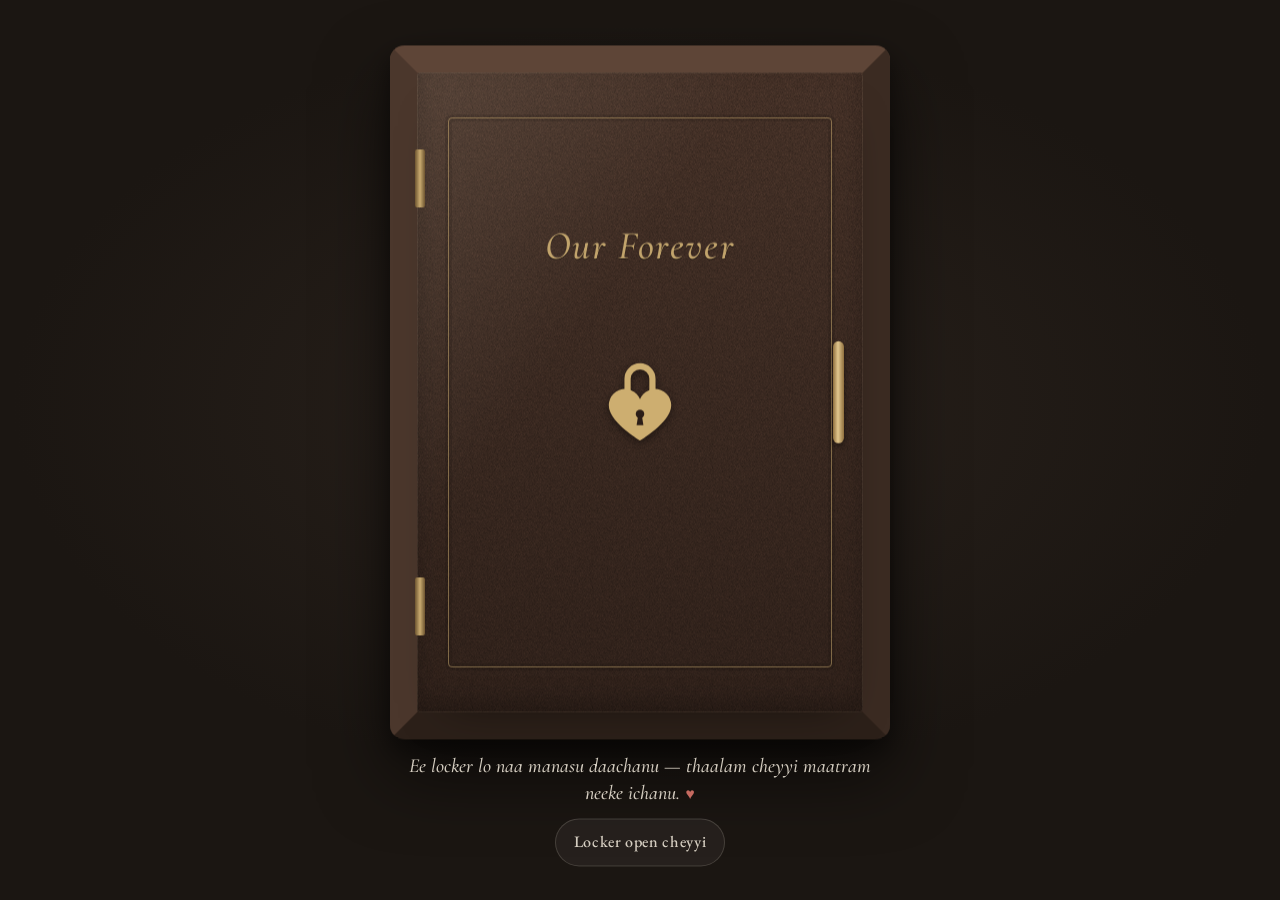
==== index.html @ 8b9f187b "Put the pages on one consistent type system Two fonts (Cormorant Garamond for headings and display l" ====
<!doctype html>
<html lang="en">
  <head>
    <meta charset="utf-8">
    <meta name="viewport" content="width=device-width, initial-scale=1, viewport-fit=cover">
    <meta name="theme-color" content="#1c1713">
    <meta name="description" content="The Beginning of Forever — a story written for the one I choose every day.">
    <title>The Beginning of Forever</title>
    <link rel="icon" href="data:image/svg+xml,%3Csvg xmlns=%27http://www.w3.org/2000/svg%27 viewBox=%270 0 16 16%27%3E%3Ctext y=%2713%27 font-size=%2713%27 fill=%27%238a4c45%27%3E♥%3C/text%3E%3C/svg%3E">
    <link rel="manifest" href="./manifest.webmanifest">
    <link rel="apple-touch-icon" href="./icons/icon-180.png">
    <!-- Saved to the Home Screen, the book opens full screen (iPhone Safari
         does not allow web pages to go full screen any other way). -->
    <meta name="apple-mobile-web-app-capable" content="yes">
    <meta name="mobile-web-app-capable" content="yes">
    <meta name="apple-mobile-web-app-title" content="Forever">
    <meta name="apple-mobile-web-app-status-bar-style" content="black-translucent">
    <link rel="preconnect" href="https://fonts.googleapis.com">
    <link rel="preconnect" href="https://fonts.gstatic.com" crossorigin>
    <link href="https://fonts.googleapis.com/css2?family=Cormorant+Garamond:ital,wght@0,500;0,600;0,700;1,500;1,600&family=EB+Garamond:ital,wght@0,400;0,500;0,600;1,400;1,500;1,600&display=swap" rel="stylesheet">
    <link rel="stylesheet" href="./style.css?v=62">
    <script src="./sounds/recordings.js?v=48" defer></script>
    <script src="./book-sound.js?v=49" defer></script>
    <script src="./script.js?v=58" defer></script>
  </head>
  <body class="reader">
    <main class="desk" id="desk">
      <h1 class="visually-hidden">The Beginning of Forever</h1>
      <div class="locker-back" aria-hidden="true"></div>
      <div class="book" id="book" aria-roledescription="book" aria-label="The Beginning of Forever">
        <noscript><p class="noscript">This book needs JavaScript to turn its pages.</p></noscript>
      </div>
      <!-- After the last page the closed book is put away in this locker. -->
      <div class="locker" id="locker" role="region" aria-label="Locker">
        <div class="locker-door">
          <div class="locker-door-front">
            <span class="locker-hinge locker-hinge--top" aria-hidden="true"></span>
            <span class="locker-hinge locker-hinge--bottom" aria-hidden="true"></span>
            <span class="locker-engraving" aria-hidden="true">Our Forever</span>
            <svg class="locker-lock" viewBox="0 0 24 31" aria-hidden="true">
              <path class="locker-shackle" d="M7.6 13V8.2a4.4 4.4 0 0 1 8.8 0V13" fill="none" stroke="currentColor" stroke-width="2.2" stroke-linecap="round"/>
              <path d="M12 30s-8.6-5.1-10.6-10.3A5.6 5.6 0 0 1 12 15.4a5.6 5.6 0 0 1 10.6 4.3C20.6 24.9 12 30 12 30z" fill="currentColor"/>
              <circle cx="12" cy="20.6" r="1.5" fill="#2b1d17"/>
              <path d="M11.3 21.4h1.4l.5 3.2h-2.4z" fill="#2b1d17"/>
            </svg>
            <span class="locker-handle" aria-hidden="true"></span>
          </div>
          <div class="locker-door-back" aria-hidden="true"></div>
        </div>
        <div class="locker-note">
          <p class="locker-note-start">Ee locker lo naa manasu daachanu — thaalam cheyyi maatram neeke ichanu. <span class="heart" aria-hidden="true">♥</span></p>
          <p class="locker-note-end">Bangaram ni locker lo ne pedatham kadha… andhuke naa Bangaram story ni kuda ikkade daachanu. <span class="heart" aria-hidden="true">♥</span></p>
          <button class="control locker-open" id="locker-open" type="button">Locker open cheyyi</button>
        </div>
      </div>
    </main>

    <nav class="book-controls" id="book-controls" aria-label="Book navigation">
      <button class="control control--prev" id="book-previous" type="button" aria-label="Previous page">
        <span aria-hidden="true">‹</span><span class="control-label">Back</span>
      </button>
      <button class="control control--contents" id="book-contents" type="button" aria-label="Go to table of contents">
        <span class="control-progress" id="book-progress" aria-live="polite">Cover</span>
      </button>
      <button class="control control--next" id="book-next" type="button" aria-label="Next page">
        <span class="control-label">Next</span><span aria-hidden="true">›</span>
      </button>
      <button class="control control--sound" id="book-sound" type="button" aria-pressed="true" aria-label="Turn page sounds off" hidden>
        <span class="sound-icon" aria-hidden="true">♪</span>
      </button>
      <button class="control control--fullscreen" id="book-fullscreen" type="button" aria-label="Toggle fullscreen" hidden>
        <span aria-hidden="true">⤢</span>
      </button>
    </nav>

    <div class="install-tip" id="install-tip" role="dialog" aria-modal="true" aria-labelledby="install-tip-title" hidden>
      <div class="install-tip-card">
        <h2 class="install-tip-title" id="install-tip-title">Read in full screen</h2>
        <p>On iPhone, full screen works when the book is saved to your Home Screen:</p>
        <ol class="install-tip-steps">
          <li>Tap <strong>Share</strong> <svg class="share-glyph" viewBox="0 0 20 24" aria-hidden="true"><path d="M10 2v13M5.5 6.5 10 2l4.5 4.5M6 10H3v12h14V10h-3" fill="none" stroke="currentColor" stroke-width="1.8" stroke-linecap="round" stroke-linejoin="round"/></svg> in Safari's toolbar.</li>
          <li>Choose <strong>Add to Home Screen</strong>, then <strong>Add</strong>.</li>
          <li>Open <strong>Forever</strong> from your Home Screen. It opens full screen.</li>
        </ol>
        <button class="install-tip-close" id="install-tip-close" type="button">Got it</button>
      </div>
    </div>

    <!--
      BOOK CONTENT
      Everything the reader sees lives in this template, in reading order.
      script.js flows each <section> onto as many pages as the current screen
      needs, so the content never has to know about page sizes.

      Section attributes:
        id            anchor used by the table of contents and the URL hash
        data-title    running-head text on the section's pages
        data-toc      label shown in the table of contents (omit to hide)
        data-label    small label above the TOC entry (e.g. "Chapter One")

      Block attributes (direct children of a section):
        data-break="before"   always start this block on a new page
        data-keep-next        never leave this block alone at the foot of a page
    -->
    <template id="book-content">
      <!-- Hardcover faces: rendered on the boards, not paginated. -->
      <div class="cover-design" data-cover="front">
        <div class="cover-frame">
          <p class="cover-ornament" aria-hidden="true">❦</p>
          <h2 class="cover-title">The Beginning<br>of Forever</h2>
          <div class="cover-rule" aria-hidden="true"></div>
          <p class="cover-subtitle">A story written for the one I choose every day.</p>
          <p class="cover-author">Written with love, by Bhargava.</p>
        </div>
      </div>
      <div class="cover-design cover-design--back" data-cover="back">
        <div class="cover-frame">
          <p class="cover-back-quote">I choose you. And I will keep choosing you, every single day.</p>
          <p class="cover-ornament" aria-hidden="true">❦</p>
        </div>
      </div>
      <section class="book-section" id="introduction" data-title="Introduction" data-toc="Introduction">
        <header class="opener">
          <p class="opener-label">Introduction</p>
          <h2 class="opener-title">A Little Something for You</h2>
          <div class="rule" aria-hidden="true"><span></span><b>❦</b><span></span></div>
        </header>
        <p class="dedication">Naa Bangaram ki — naa prema antha ee pages lo daachi.</p>
        <p class="salutation salutation--soft" data-keep-next>Nana,</p>
        <p>Konni feelings ni nee kallalloki choosi cheppalani chaala sarlu anukunna. Kaani nuvvu edhuruga vasthe, maatalu gonthu daaka vachi aagipothayi. Andhuke vaatini ee pages ki appaginchanu — okkoka page lo, okkoka heartbeat la.</p>
        <p data-keep-next>Chadive mundhu, ee book ki konni chinna rules:</p>
        <p class="rule-item" data-keep-next><span class="rule-num">1.</span>Order lo ne chadavali. Prema ki shortcut ledhu — last page ki direct ga jump cheyyakudadhu.</p>
        <p class="rule-item" data-keep-next><span class="rule-num">2.</span>Madhyalo pedhavula meedha navvu vasthe — adi naa talent.</p>
        <p class="rule-item"><span class="rule-num">3.</span>Kallu thadi aithe… adi kuda naa talent ey. Kaani kerchief maatram nuvve tecchukovali. <span class="emoji">😄</span></p>
        <p class="aside">Prathi page tippina kodhi, naa manasulo daachukunna oka promise bayatapaduthundhi.</p>
        <p class="aside">Chivarlo nee kosam oka chinna surprise wait chesthondhi...&nbsp;<span class="heart" aria-hidden="true">♥</span></p>
        <div class="verse verse--end">
          <p>Nee lo naaku nachani konni vishayalu unnayi… <span class="emoji">😒</span></p>
          <p>Avi nee mukham meedha cheppaleka…</p>
          <p>Ila pages lo raasthunna…</p>
          <p>Avento telusukovalante…</p>
          <p>Dhairyanga next page tippu… <span class="emoji">👀</span></p>
        </div>
      </section>

      <section class="book-section" id="contents" data-title="Contents">
        <header class="opener opener--compact">
          <h2 class="opener-title">Contents</h2>
          <div class="rule" aria-hidden="true"><span></span><b>❦</b><span></span></div>
        </header>
        <!-- Filled in by script.js from the sections that carry data-toc. -->
        <ol class="toc" data-toc-list></ol>
      </section>

      <section class="book-section" id="chapter-1" data-title="The Beginning of Our Story" data-toc="The Beginning of Our Story" data-label="Chapter One">
        <header class="opener">
          <p class="opener-label">Chapter One</p>
          <h2 class="opener-title">The Beginning of Our Story</h2>
          <div class="rule" aria-hidden="true"><span></span><b>❦</b><span></span></div>
        </header>
        <div class="verse verse--left">
          <p>Relax, Bangaram... tension padaku <span class="emoji">🙈</span></p>
          <p>Just oka chinna joke chesa...! <span class="emoji">😂</span></p>
        </div>
        <p data-keep-next>Ippudu nijam cheptha — nee lo naaku most ga nachina first thing enti ante...</p>
        <p class="feature">Nuvvu nannu entha easy ga nee life lo oka important person ni chesukunnav ante... ippudu nee voice vinakunda naa day complete avvadhu!</p>
        <p>Mana love story ki movie scene ledhu — no rain, no coffee shop, no background music. Mana parents arrange chesina oka simple pelli choopulu… anthe. Kaani naa life lo best scene adhe.</p>
        <p>Pelli choopulu ante oka small interview anukunna — questions naavi, answers neevi. Kaani interview aipoyesariki, result announce chesindhi naa heart — <em>selected.</em> <span class="emoji">😄</span></p>
        <p>Honest ga cheppali ante, aa roju nannu impress chesindhi nee answers kaadhu — <strong>nee nammakam.</strong></p>
        <p>Appatiki naa job, naa financial situation inka settle avvaledhu. Adi telisi kuda nuvvu okka step kuda venakki veyyaledhu. Chaala simple ga, <mark>"Manam kalisi anni manage cheddam"</mark> annav.</p>
        <p>Aa okka sentence naaku entha strength ichindho, ippati varaku neeku cheppaledhu. Aa roju ardham ayyindhi — nuvvu naa paristhitulni chudaledhu, <strong>nannu chusav.</strong></p>
        <p>Nuvvu naa meeda pettina aa trust ki — naa hard work tho, naa effort tho — prathi roju justice chesthanu.</p>
        <p>Mana parents manalni introduce chesaru. Kaani ninnu naa life lo inta special person ga marchindhi maatram — nuvve.</p>
        <p class="feature">"Nuvvu naa life lo important" ani cheppadam easy. Kaani nee life lo nenu ela undali anukuntunnano — adi words tho kaadhu, prathi roju naa actions tho prove chesthanu.&nbsp;<span class="heart" aria-hidden="true">♥</span></p>
      </section>

      <section class="book-section letter" id="chapter-3" data-title="Neetho 7 Adugulu" data-toc="Neetho 7 Adugulu" data-label="Chapter Two">
        <header class="opener">
          <p class="opener-label">Chapter Two</p>
          <h2 class="opener-title">Neetho 7 Adugulu</h2>
          <div class="rule" aria-hidden="true"><span></span><b>❦</b><span></span></div>
        </header>
        <p class="aside promise-intro">Pelli lo agni chuttu manam kalisi 7 adugulu vestham. Prathi adugu ki oka promise ivvali ani naa heart cheppindhi — ivi naa 7 promises, neeku maatrame.</p>
        <p class="note">Ee letter lo ekkadaina spelling mistakes kanipisthe — naa feelings speed ni naa typing speed catch cheyyalekapoyindhi anukoo. <span class="emoji">😄</span></p>
        <h3 class="part-title" id="letter-santhosham" data-keep-next><span class="part-numeral">I</span>Needaga, Thoduga</h3>
        <p class="salutation" data-keep-next><strong>Na Muddula Pellam,&nbsp;<span class="heart" aria-hidden="true">♥</span></strong></p>
        <p class="dropcap">Inkoddi rojullo manam iddaram oka journey start chesthunnam — ticket okkate, seats rendu, destination forever. Aa first step veyyakamundhu, naa heart lo daachukunna konni maatalu neeku cheppali.</p>
        <p>Weather report la promise cheyyalenu — "prathi roju sunshine, storms zero" ani. Misunderstandings, money tensions, bhaadhyathalu, expect cheyyani twists — anni ravachu.</p>
        <p>Kaani okka promise maatram — manaspoorthiga, full heart tho — chesthunnanu.</p>
        <p><strong class="promise-line">Life lo e storm vachina, nuvvu ontariga thadavalsina avasaram raadhu — godugu pattukoni nee pakkana nenu untaanu.</strong></p>
        <p>Nuvvu navvina rojullo — aa navvu ki reason nenu avvali. Nuvvu edchina rojullo — aa kanneellu thudiche chethi nenu avvali. Nuvvu alasina rojullo — nee tala vaalche bhujam nenu avvali.</p>
        <p>World motham neeku against ga nilabadina roju kuda, "naa pakkana okaru unnaru" ani neeku anipinchali. <strong>Aa okkaru — eppatiki nene.</strong></p>
        <p>Prathi roju ninnu navvinchagalanani guarantee ivvalenu — kaani navvu raani roju kuda, nuvvu ontariga undavu.</p>
        <p class="statement"><strong>Needaga nee venake, thoduga nee pakkane — eppatiki.</strong>&nbsp;<span class="heart" aria-hidden="true">♥</span></p>
        <h3 class="part-title" id="letter-father" data-break="before" data-keep-next><span class="part-numeral">II</span>Nee Rendo Safe Place</h3>
        <p><strong>Nee life lo Nanna ki oka chair undhi — daaniki replacement ledhu. Nenu aa chair lo kurchodaniki raavatledhu; aa chair pakkana inko chair vesukuntunna, anthe.</strong></p>
        <p>Nanna iche care, aa protection, maatalatho eppudu cheppani aa silent prema — vaatiki ee world lo comparison ledhu.</p>
        <p>Kaani neeku okka promise chesthunnanu.</p>
        <p>Nuvvu padipothe pattukune chethi, bayapadithe daggara chese bhujam — Nanna ichina aa bhadratha ni, naa way lo, naa lifetime antha neeku isthanu.</p>
        <p>Neeku oka feeling maatram ivvali — <strong>"Nanna daggara entha safe ga unnano, naa husband daggara kuda antha safe ga unnaanu. Naa feelings ni ardham chesukune oka manishi naa life lo unnadu."</strong> Adhe — nee rendo safe place.</p>
        <p>Nuvvu prathi roju special ga, valued ga, loved ga feel avvali — adi naa daily to-do list lo first item.</p>
        <p>Happy ga unnappude kaadhu — sad ga unna, angry ga unna, upset ga unna kuda, naa daggara nuvvu nuvvu ga undali. Mask avasaram ledhu.</p>
        <p>Expensive gifts, big surprises — avi appudappudu vasthayi. Kaani naa prema vaatilo undadhu; chinna chinna vishayallo untundhi:</p>
        <p>Nee maatalu opika ga vinadam, nee feelings ki respect, nuvvu eppudo cheppi marchipoyina chinna vishayam kuda gurthupettukovadam, nee navvu kosam roju konchem effort, prathi udayam ninnu malli enchukovadam... <strong>ivanni kalipithe ne naa prema.</strong></p>
        <h3 class="part-title" id="letter-family" data-break="before" data-keep-next><span class="part-numeral">III</span>Nee Vaallu, Naa Vaallu, Mana Vaallu</h3>
        <p>Ippudu cheppe promise — naa heart lo chaala lothu nunchi vasthondhi.</p>
        <p><strong>Pelli lo nenu pattukunedhi nee chethi okkate kaadhu — ninnu inta preminchi, inta muddu ga penchina nee family chethi kuda.</strong></p>
        <p>Nee parents navvu, vaalla health, vaalla bhaadhyathalu, vaalla chinna chinna chinthalu — ivanni ippudu naa list lo kuda unnayi.</p>
        <p>Vaalla intlo nenu puttaledhu. Kaani vaalla gundelo oka koduku chotu — adi naa prema tho, naa actions tho sampadinchukuntaanu.</p>
        <p>"Alludu garu" ani maryadha ichi dooram ga kurchobette guest la kaadhu — "Orey nanna" ani pilichi pani cheppe koduku la undali.</p>
        <p>"Naa vaallani vadilesi vachanu" ane feeling nee manasulo okka roju kuda raakudadhu. Pelli ante oka gadapa daatadam kaadhu — inko gadapa nee kosam therchukovadam.</p>
        <p><em class="promise-line">Nee family bhaadhyathalu naaku eppatiki burden kaadhu — avi naa bhaadhyathalu kuda.</em> Vaallani naa vaallu laage chusukuntaanu.</p>
        <p>Nuvvu navvali, nee parents navvali. Naa valla vaalla intlo oka navvu thaggakudadhu — inko navvu perugali.</p>
        <p>Pelli roju, nuvvu perigina intini, nee Amma Nanna ni vadili naa intiki adugu pette aa kshanam — chaala baruvu ga untundhi. Vaalla kallu thadi avuthayi, nee kallu kuda. Aa roju naa kallu kuda pakka thadi avuthayi.</p>
        <p>Aa mantralu, aa crowd, aa rush madhyalo — naa manasulo maata neeku cheppe chance raakapovachu.</p>
        <p>Andhuke ippude, ee page meeda raasi pedthunna.</p>
        <h3 class="sub-title" data-keep-next>Okka vishayam eppudu gurthupettuko, Bangaram...</h3>
        <p class="heart-item">Nee parents eppatiki nee parents ye. Nee family eppatiki nee family ye. Vaallatho maatladadaniki, vaallani chudadaniki, vaallani chusukovadaniki — nuvvu evari permission adagakkarledhu. <strong>Mukhyanga, naadhi.</strong></p>
        <p class="heart-item">Amma gurthosthe, okka maata cheppu chalu — nuvvu bag sardukune lope, car keys tho nenu gate daggara ready.</p>
        <h3 class="sub-title" data-keep-next>Ippudu neeku inko family kuda undhi — adhi naa family.</h3>
        <p class="heart-item"><span class="ul-red">Mana pelli roju, mee family oka kotha koduku ni adopt chesukuntundhi — maa family oka kotha koothuru ni.</span> Adoption papers? Avasaram ledhu — <strong>mana 7 adugule chalu.</strong></p>
        <p class="heart-item">Naa parents ippudu nee parents kuda. Naa intlo prathi okkaru nee vaalle. Happy ga unna, sad ga unna, edaina problem vachina — nee pakkana nenu okkadine kaadhu, oka family motham nilabadi untundhi.</p>
        <p class="heart-item">Nee family ela nee venaka oka gode la nilabaduthundho — naa family kuda alage nee pakkana oka gode la nilabaduthundhi.</p>
        <p class="heart-item">Maa intiki nuvvu guest ga raavatledhu — guests vellipotharu. <strong>Nuvvu undipoye manishi vi</strong>, maa intlo oka part vi.</p>
        <p class="heart-item">Nee Amma daggara entha free ga untavo, maa Amma daggara kuda antha free ga undu. Nee opinion cheppadaniki, nee feeling share cheyyadaniki — eppudu hesitate avvakudadhu.</p>
        <p class="heart-item">Kotha illu, kotha alavaatlu — adjust avvadaniki time padithe adhi chaala normal. Adjust avvalsindhi nuvvu okkadanive kaadhu; manam iddaram kalisi nerchukuntam. Edaina ibbandi anipisthe, mundhu naaku cheppu — nenu vintanu, ardham chesukuntanu.</p>
        <p class="statement">Nuvvu oka family ni vadili vellatledhu — nee family ki inko family kalusthondhi. <strong>Ninnu preminche chethulu ippudu rettimpu.</strong></p>
        <div class="keep">
          <p class="most-important"><strong>And most importantly...</strong></p>
          <p class="statement statement--strong"><mark>Life lo e situation vachina — nuvvu okkadanive kaadhu. Nenu, naa family, eppatiki nee pakkane untaam.</mark>&nbsp;<span class="heart" aria-hidden="true">♥</span></p>
        </div>
        <div class="closing-note">
          <div class="rule rule--small" aria-hidden="true"><span></span><b>♥</b><span></span></div>
          <p>Oka illu rendu gadapalu avvachu — kaani prathi gadapa lo ninnu preminche vaallu untaru.</p>
        </div>
        <h3 class="part-title" id="letter-memories" data-break="before" data-keep-next><span class="part-numeral">IV</span>Kaalam Aagipoye Kshanaalu</h3>
        <p>Mana life oka alarm clock la undakudadhu — lechi, office, intiki, dinner, nidra, malli alarm. Aa circle lo manam tiragakudadhu.</p>
        <p>Clock ticking aagakapovachu — <strong>kaani konni kshanaalu maatram, manakosam aagipovali.</strong></p>
        <p>Nuvvu "pothama?" ante chalu — destination lekunda long drive. Late-night roads, manaki ishtamaina songs, endhuko teliyani random topics, window lo nunchi mukham meedha challa gaali... time chusukune avasaram ledhu.</p>
        <p>Appudappudu ninnu surprise cheyyali — oka flower, oka chinna gift, oka candlelight dinner. Calendar lo special date kosam wait cheyyanu; nuvvu unna prathi roju naaku special date ye.</p>
        <p>Office stress ki mana intlo entry ledhu — adi gadapa daggare chappals tho paatu vadilesi raavali.</p>
        <p>Evaraina irritate chesina, work pressure unna, bad day aina — anni naatho cheppuko. Nenu judge cheyyanu, just vintanu.</p>
        <p>Late-night conversations lo clock ki selavu — "inka 5 minutes" ani start chesi, 2 hours tarvatha kuda aapakudadhu. Movies chudali. Kadupu noppi vache varaku navvukovali.</p>
        <p>Konni saarlu em maatladakunda, just pakkana pakkana kurchovali. Aa silence lo kuda oka conversation undali — maatalu leni prema.</p>
        <p><em class="promise-line">Nee worst day kuda naa daggariki vachaka konchem better ga anipinchali.</em> Naa bhujam meeda tala pettagane, aa roju bhaaram motham digipovali.</p>
        <p class="note">Long drives lo playlist decide chese right neeke. Kaani prathi aidu songs ki okka song naadhi pettukune chance ivvu — adhi kuda mana agreement lo part. <span class="emoji">😄</span></p>
        <h3 class="part-title" id="letter-future" data-break="before" data-keep-next><span class="part-numeral">V</span>Kalalu Kalisina Chotu</h3>
        <p>Appudappudu bags sardukoni chinna trips — kotha oorlu, kotha ruchulu, phone storage full ayye anni photos, gurthu chesukunte navvu vache konni silly memories.</p>
        <p>Prathi roju oka movie climax la undakkarledhu. Nuvvu pakkana unte chalu — oka normal Tuesday kuda naaku festival.</p>
        <p>Appudappudu kallu moosukunte, naaku oka scene kanipisthundhi — mana future.</p>
        <p>Sunday morning iddaram kalisi breakfast, cake meeda candles, mana illu ni manam decorate cheyyadam, random outings, wall meeda perugutunna family photos... aa scene lo prathi frame lo nuvve.</p>
        <p>Repu mana intlo chinna chinna adugulu tirige roju — vaallaki love, respect, kindness, understanding nindina oka goodu ivvali.</p>
        <p>Neeku manchi husband ga, vaallaki "best Nanna" ga undali — aa title kosam ippatinunche practice chesthunna. <span class="emoji">😄</span></p>
        <p>Prema ante enti, respect ante enti — mana pillalu textbooks lo kaadhu, mana iddari kallalo chadavali.</p>
        <p>Amma ni Nanna ela chusukuntaro, Nanna ki Amma ela thoduga untundho — vaallu prathi roju chusi perigali.</p>
        <p>Naaku pedda illu kaadhu — navvulu nindina illu kaavali.</p>
        <p>Bank balance kanna, mana intlo navvula balance ekkuva undali — <strong>adhe mana real wealth.</strong></p>
        <p>Kaani ee kalala illu lo, kalalu naavi maatrame kaadhu.</p>
        <p>Pelli tarvatha nee dreams ki "pause" button undakudadhu. Nee career, nee goals, nee chinna chinna aasalu — avi ippudu mana kalale.</p>
        <p>Nuvvu kotha vishayam nerchukovalanukunna, kotha step veyyalanukunna — first clap naadhe, loudest clap kuda naadhe.</p>
        <p><span class="ul-red">Nuvvu fly avvalanukunte, nenu nee wings ki gaali avuthanu — nee kaallaki bandhanam kaadhu.</span></p>
        <p class="note">Mana first breakfast lo naa dosa round ga kaakunda India map laaga vasthe — navvakunda thinali. Adhi kuda love ye. <span class="emoji">😄</span></p>
        <h3 class="part-title" id="letter-trust" data-break="before" data-keep-next><span class="part-numeral">VI</span>Kopaniki Kuda Oka Expiry Date</h3>
        <p>Mana madhya edaina problem vasthe — silent treatment ki entry ledhu. Mounam lo problems perugutayi, maatalatho karugutayi.</p>
        <p>Misunderstanding ki oka bad habit undhi — chinnaga start ayyi, silent ga perugutundhi. Andhuke dhaanni first day ne theerchesukundham.</p>
        <p>Godavalu padatham — padakapothe adi pelli ela avuthundhi? <span class="emoji">😄</span> Kaani kopam entha loud ga unna, mana prema inka loud ga undali.</p>
        <p>Money problems vachina, life entha tough aina — manam iddaram oke boat lo unnam. Kalisi theddam.</p>
        <p><strong>Kopam vachina roju kuda, "goodnight" cheppakunda padukokudadhu. Mana kopaniki expiry date undhi — maximum, aa roju raathri varake.</strong></p>
        <p>Okaru alasipothe, inkokaru balam. Okaru padipothe, inkokaru chethi. Adhe mana deal.</p>
        <p>Okaru thappu chesthe — court lo case la vaadinchukokunda, heart tho ardham chesukoni saricheskundham.</p>
        <p>Mana godavallo winner evaru undakudadhu. Ego gelisthe, manam odipotham. Mana bandham gelisthe — manam iddaram gelusthamu.</p>
        <p>Nenu perfect person ni kaadhu. Naa valla kuda mistakes avthayi — konni saarlu ninnu correct ga ardham chesukolekapovachu kuda.</p>
        <p>Kaani naa thappulni defend cheyyanu — accept chesthanu. Ninna kanna ee roju, ee roju kanna repu — oka better husband ga maaruthune untaanu.</p>
        <p>Naa daggara nee feelings ki curtain avasaram ledhu.</p>
        <p><strong>Nuvvu happy ga unna, moody ga unna, angry ga unna — ninnu alage hug chesukune chotu nenu avvali.</strong></p>
        <p>Problems raavu ani promise cheyyalenu — kaani vachina prathi problem lo, manam iddaram oke side lo untam. <strong>Eppudu "Problem vs Manam" — never "Nenu vs Nuvvu".</strong></p>
        <p>Thappulu cheyyanu ani cheppalenu — kaani prathi thappu nunchi oka lesson, prathi lesson tho neeku inka daggara.</p>
        <p class="note">"Nenu perfect person ni kaadhu" ani rasanu kada — dhaniki proof kosam ekkuva wait cheyyakkarledhu. First week lone telisipothundhi. <span class="emoji">😄</span></p>
        <h3 class="part-title" id="letter-forever" data-break="before" data-keep-next><span class="part-numeral">VII</span>Chandamama Saakshiga</h3>
        <p>Oka roju — manam iddaram tella juttu tho, kallajodu vesukoni, varandaa lo chandamama velugu lo kurchuni, mana past ni gurthuchesukuntu ila anukovali:</p>
        <blockquote>"Mana life perfect ga ledhu — kaani manam okariki okaram unnam. Enno trips, enno navvulu, konni kanneellu, konni godavalu... kaani okka roju kuda okari chethi okaru vadaledhu."</blockquote>
        <p>Naaku nuvvu just naa life lo oka person kaadhu —</p>
        <p><em class="promise-line">Nuvvu naa future. Nuvvu naa happiness.</em> Nuvvu naatho kalisi oka family ni, oka life ni kattabothunna manishi.</p>
        <p>Neetho kalisi kalalu nijam chesukovali. Neetho kalisi bhaadhyathalu panchukovali. Nee vaallani naa vaallu la chusukovali. Neetho kalisi, oka album nindipoye anni gnapakaalu create chesukovali.</p>
        <p>Chivariga, okka maata...</p>
        <p><strong>Nuvvu naa life loki vasthunnav kabatti naa life beautiful avuthundhi — adi nijame. Kaani idi one-way deal kaadhu. Nee life ni kuda inka beautiful ga marchadaniki, prathi roju naa best isthanu.</strong></p>
        <p>Ee roju, repu, navvula rojullo, kanneella rojullo, tella juttu vache varaku — aa tarvatha kuda... aa chandamama saakshiga:</p>
        <p class="vow"><em class="promise-line">I CHOOSE YOU. AND I WILL KEEP CHOOSING YOU, EVERY SINGLE DAY.&nbsp;<span class="heart" aria-hidden="true">♥</span></em></p>
        <p class="closing">I Love You So Much, My Bangaram.</p>
        <p class="signoff"><strong>Forever Yours.</strong></p>
      </section>

      <section class="book-section question" id="one-little-question" data-title="One Little Question" data-toc="One Little Question" data-label="Chapter Three">
        <header class="opener">
          <p class="opener-label">Chapter Three</p>
          <h2 class="opener-title">One Little Question</h2>
          <div class="rule" aria-hidden="true"><span></span><b>❦</b><span></span></div>
        </header>
        <p class="so">So...</p>
        <h3 class="sub-title sub-title--center">Asalu Vishayam Ikkade</h3>
        <p class="salutation" data-keep-next><strong>Na Muddula Pellam,&nbsp;<span class="heart" aria-hidden="true">♥</span></strong></p>
        <p>Pelli choopulu roju questions anni naave. Ee roju kuda — last question naadhe.</p>
        <p>Kaani ee saari oka twist undhi — result announce chesedhi nuvvu. Naa heart eppudo "selected" ani cheppesindhi; ippudu nee turn.</p>
        <p>Inni maatalu, inni promises, inni kalala tarvatha...</p>
        <p>Gunde konchem fast ga kottukuntundhi... kaani adugutha.</p>

        <p class="proposal-lead" data-break="before" data-keep-next>Naa bad jokes, naa spelling mistakes, naa playlist lo aa "okka song", mariyu naa poorthi prema — anni kalipi oka package.</p>
        <p class="proposal-question" id="proposal-question" data-keep-next>Ee package ni life-long<br>accept chesthava, Bangaram?&nbsp;<span class="heart" aria-hidden="true">♥</span></p>
        <p class="proposal-item">Agni saakshiga pattukune ee chethi ni, tella juttu vache varaku vadalakunda pattukuntava?</p>
        <p class="proposal-item">Navvulu panchukuntu, kashtalu kalisi moyyadaniki — naa thoduga untava?</p>
        <p class="proposal-item">Mana kalala illu ki — nuvve gadapa, nuvve deepam avuthava?</p>
        <p class="proposal-item">Naa partner ga, naa best friend ga, naa godavala opponent ga, naa forever ga untava? <span class="emoji">😄</span></p>
        <div class="proposal-actions" role="group" aria-labelledby="proposal-question">
          <button class="proposal-yes" id="proposal-accept-yes" type="button">Yes, I'm Ready&nbsp;<span class="heart" aria-hidden="true">♥</span></button>
          <button class="proposal-no" id="noButton" type="button">No</button>
        </div>
        <p class="proposal-footer">Mana forever start avvadaniki wait cheyyalekapothunna. I Love You, My Bangaram!</p>
      </section>

      <section class="book-section finale" id="our-story-continues" data-title="Our Story Continues" data-toc="Our Story Continues">
        <header class="opener">
          <p class="opener-label">Final Page</p>
          <h2 class="opener-title">Our Story Continues</h2>
          <div class="rule" aria-hidden="true"><span></span><b>❦</b><span></span></div>
        </header>
        <p class="finale-text">This book ends here, but our story does not. Every page after this one, we will write together.</p>
        <p class="finale-text">Aa pages lo konni godavalu untayi — expiry date tho. <span class="emoji">😄</span> Chaala navvulu untayi, naa dosa experiments untayi, chandamama velugu lo konni late-night conversations untayi. Kaani prathi page lo — manam iddaram kalise untam.</p>
        <p class="finale-text">Na Muddula Pellam, <span class="ul-red">I promise to love you, respect you, support you and choose you every single day.</span></p>
        <p class="finale-line" data-keep-next>Our forever begins here.</p>
        <p class="signoff">Eppatiki nee vaadu,<br>Bhargava</p>
      </section>
    </template>
  </body>
</html>
---- style.css ----
/* ==========================================================================
   The Beginning of Forever — a premium hardcover love-story book
   --------------------------------------------------------------------------
   1. Tokens            5. Page frame & typography
   2. Reader & desk     6. Content blocks
   3. Book & leaves     7. Covers & endpapers
   4. Turning effects   8. Controls, standalone pages, motion
   Page geometry (--page-w, --page-h, --fs, ...) is set by script.js from the
   viewport; everything else is static.
   ========================================================================== */

/* 1. Tokens --------------------------------------------------------------- */
:root {
  color-scheme: dark;
  --paper: #f3ebdd;
  --paper-hi: #fbf7ef;
  --paper-shade: #e6dccb;
  --ink: #40382f;
  --ink-soft: #6e6255;
  --ink-faint: rgba(64, 56, 47, .18);
  --accent: #8a4c45;
  --gold: #c2a46c;
  --gold-deep: #8f6f3e;
  --cover: #75645a;
  --cover-dark: #574941;
  --spine: #3f322b;
  --desk: #1b1612;
  --serif: "EB Garamond", "Garamond", "Iowan Old Style", Georgia, serif;
  --display: "Cormorant Garamond", "EB Garamond", Georgia, serif;
  --controls-h: calc(64px + env(safe-area-inset-bottom, 0px));
  --grain: url("data:image/svg+xml,%3Csvg xmlns='http://www.w3.org/2000/svg' width='160' height='160'%3E%3Cfilter id='n'%3E%3CfeTurbulence type='fractalNoise' baseFrequency='.85' numOctaves='3' stitchTiles='stitch'/%3E%3CfeColorMatrix values='0 0 0 0 .35 0 0 0 0 .27 0 0 0 0 .18 0 0 0 .55 0'/%3E%3C/filter%3E%3Crect width='160' height='160' filter='url(%23n)'/%3E%3C/svg%3E");
  --cloth: url("data:image/svg+xml,%3Csvg xmlns='http://www.w3.org/2000/svg' width='120' height='120'%3E%3Cfilter id='c'%3E%3CfeTurbulence type='fractalNoise' baseFrequency='1.6 .9' numOctaves='2' stitchTiles='stitch'/%3E%3CfeColorMatrix values='0 0 0 0 0 0 0 0 0 0 0 0 0 0 0 0 0 0 .5 0'/%3E%3C/filter%3E%3Crect width='120' height='120' filter='url(%23c)'/%3E%3C/svg%3E");

  /* Defaults until script.js measures the viewport. */
  --ls: .74;        /* how small the book gets inside the locker */
  --page-w: 420px;
  --page-h: 630px;
  --fs: 18px;
  --ov: 10px;
  --pad-x: 46px;
  --pad-top: 52px;
  --pad-bottom: 56px;
}

*, *::before, *::after { box-sizing: border-box; }
/* Elements toggled with the hidden attribute must stay hidden, whatever
   display value their own rules give them. */
[hidden] { display: none !important; }

/* 2. Reader & desk -------------------------------------------------------- */
html, body { height: 100%; margin: 0; }

.reader {
  overflow: hidden;
  overscroll-behavior: none;
  background:
    radial-gradient(ellipse 70% 60% at 50% 45%, #2a221c 0%, var(--desk) 70%),
    var(--desk);
  color: var(--paper);
  font-family: var(--serif);
  -webkit-tap-highlight-color: transparent;
}

.desk {
  position: fixed;
  inset: 0 0 var(--controls-h);
  display: grid;
  place-items: center;
  padding-top: env(safe-area-inset-top, 0px);
}

.visually-hidden {
  position: absolute !important;
  width: 1px; height: 1px;
  overflow: hidden;
  clip: rect(0 0 0 0);
  white-space: nowrap;
}

.noscript { color: var(--paper); font-size: 1.1rem; }

/* 3. Book & leaves -------------------------------------------------------- */
.book {
  position: relative;
  width: var(--page-w);
  height: var(--page-h);
  perspective: calc(var(--page-w) * 5);
  touch-action: pan-y;
  user-select: none;
  -webkit-user-select: none;
  transition: transform .9s cubic-bezier(.45, .05, .25, 1);
}
.book[data-mode="spread"] { width: calc(var(--page-w) * 2); }
.book.is-ready { opacity: 1; }

/* A closed book sits centred: shift by half a page while only one board shows. */
.book[data-mode="spread"].is-closed-front { transform: translateX(calc(var(--page-w) * -.5)); }
.book[data-mode="spread"].is-closed-back { transform: translateX(calc(var(--page-w) * .5)); }

/* Soft shadow the open book casts on the desk. */
.book::before {
  position: absolute;
  inset: 2% 1% -1.5%;
  border-radius: 6px;
  box-shadow: 0 30px 60px rgba(0, 0, 0, .5), 0 8px 18px rgba(0, 0, 0, .35);
  content: "";
  pointer-events: none;
  transition: inset .9s cubic-bezier(.45, .05, .25, 1);
}
.book[data-mode="spread"].is-closed-front::before { inset: 0 -1% 0 50%; }
.book[data-mode="spread"].is-closed-back::before { inset: 0 50% 0 -1%; }

.leaf {
  position: absolute;
  top: 0;
  left: 0;
  width: var(--page-w);
  height: var(--page-h);
}
.book[data-mode="spread"] .leaf { left: var(--page-w); }
.leaf.is-far { display: none; }

.leaf-face {
  position: absolute;
  inset: 0;
  overflow: hidden;
  transform-origin: 0 0;
}

/* The turned-over flap of a soft page; the drop shadow follows its clip-path. */
.leaf-flap { position: absolute; inset: 0; pointer-events: none; visibility: hidden; }
.leaf-flap > .leaf-face { pointer-events: auto; }
.leaf.is-turning .leaf-flap { filter: drop-shadow(0 0 calc(var(--page-w) * .03) rgba(40, 25, 12, .35)); }

/* Hardcover boards rotate as rigid 3D panels around the spine. */
.leaf--hard { transform-style: preserve-3d; transform-origin: 0 50%; }
.leaf--hard > .leaf-face {
  inset: calc(var(--ov) * -1) calc(var(--ov) * -1) calc(var(--ov) * -1) 0;
  backface-visibility: hidden;
  -webkit-backface-visibility: hidden;
}
.leaf--hard > .leaf-face--back { transform: rotateY(180deg); transform-origin: 50% 50%; }

/* Spine crease and the visible thickness of the page block. */
.book-crease {
  position: absolute;
  top: 0;
  bottom: 0;
  left: calc(var(--page-w) - 1px);
  width: 2px;
  background: linear-gradient(to bottom, rgba(40, 28, 18, .05), rgba(40, 28, 18, .32) 50%, rgba(40, 28, 18, .05));
  pointer-events: none;
}
.book[data-mode="single"] .book-crease { left: 0; }
.book-edge {
  position: absolute;
  top: 2px;
  bottom: 2px;
  width: var(--edge, 0px);
  background: repeating-linear-gradient(to right, #efe7d8 0 1px, #cdbfa8 1px 2px);
  pointer-events: none;
  transition: width .6s ease;
}
.book-edge--right { left: calc(var(--page-w) * 2); border-radius: 0 2px 2px 0; }
.book-edge--left { right: calc(var(--page-w) * 2); border-radius: 2px 0 0 2px; }
.book[data-mode="spread"] .book-edge--left { right: auto; left: calc(var(--edge, 0px) * -1); }
.book[data-mode="single"] .book-edge--right { left: var(--page-w); }
.book[data-mode="single"] .book-edge--left,
.book.is-closed-front .book-edge,
.book.is-closed-back .book-edge { display: none; }

/* 4. Turning effects ------------------------------------------------------ */
.fold-shade,
.fold-light,
.cast-strip {
  position: absolute;
  top: 0;
  left: 0;
  width: var(--fold-r, 2000px);
  height: calc(var(--fold-r, 2000px) * 2);
  transform-origin: 0 0;
  pointer-events: none;
  opacity: 0;
}
/* Shade on the still-flat part of the page as it starts to lift. */
.fold-shade {
  background: linear-gradient(to right, rgba(60, 40, 22, .26), rgba(60, 40, 22, .08) calc(var(--flap, 200px) * .35), transparent calc(var(--flap, 200px) * .9));
}
/* Light across the curved underside: crease shadow, highlight, then falloff. */
.fold-light {
  background: linear-gradient(to right,
    rgba(70, 48, 28, .30) 0,
    rgba(255, 250, 240, .30) calc(var(--flap, 200px) * .14),
    rgba(255, 250, 240, .05) calc(var(--flap, 200px) * .45),
    rgba(70, 48, 28, .12) var(--flap, 200px),
    transparent calc(var(--flap, 200px) * 1.2));
}
/* Shadow the lifted page casts onto the page revealed underneath. */
.leaf-cast { position: absolute; inset: 0; overflow: hidden; pointer-events: none; }
.cast-strip {
  background: linear-gradient(to right, rgba(30, 18, 8, .38), rgba(30, 18, 8, .1) calc(var(--flap, 200px) * .25), transparent calc(var(--flap, 200px) * .7));
}
.hard-shade {
  position: absolute;
  inset: 0;
  background: #120c08;
  opacity: 0;
  pointer-events: none;
}

/* 5. Page frame & typography --------------------------------------------- */
.page {
  position: relative;
  width: var(--page-w);
  height: var(--page-h);
  padding: var(--pad-top) var(--pad-x) var(--pad-bottom);
  overflow: hidden;
  background:
    var(--grain),
    radial-gradient(ellipse 120% 90% at 50% 40%, var(--paper-hi) 0%, var(--paper) 62%, var(--paper-shade) 100%);
  background-size: 160px 160px, auto;
  background-blend-mode: soft-light, normal;
  color: var(--ink);
  font: 400 var(--fs) / 1.5 var(--serif);
  font-kerning: normal;
  font-variant-ligatures: common-ligatures;
  text-rendering: optimizeLegibility;
  -webkit-font-smoothing: antialiased;
}
/* Gutter shading toward the spine, and a hint of light at the fore-edge. */
.page::after {
  position: absolute;
  inset: 0;
  content: "";
  pointer-events: none;
  background: linear-gradient(to right, rgba(70, 50, 30, .22), rgba(70, 50, 30, .07) 3.5%, transparent 10%, transparent 94%, rgba(70, 50, 30, .06));
}
.page--verso::after { transform: scaleX(-1); }
.page--recto { padding-left: calc(var(--pad-x) * 1.1); padding-right: calc(var(--pad-x) * .9); }
.page--verso { padding-left: calc(var(--pad-x) * .9); padding-right: calc(var(--pad-x) * 1.1); }

.page-head,
.page-folio {
  position: absolute;
  left: var(--pad-x);
  right: var(--pad-x);
  color: var(--ink-soft);
  font-size: calc(var(--fs) * .7);
  line-height: 1;
  pointer-events: none;
}
.page-head {
  top: calc(var(--pad-top) * .42);
  overflow: hidden;
  text-align: center;
  text-overflow: ellipsis;
  white-space: nowrap;
  letter-spacing: .16em;
  text-transform: uppercase;
  font-size: calc(var(--fs) * .6);
  opacity: .85;
}
.page--first .page-head { visibility: hidden; }
.page-folio { bottom: calc(var(--pad-bottom) * .4); text-align: center; font-variant-numeric: oldstyle-nums; letter-spacing: .04em; }
.page--recto .page-folio { text-align: right; }
.page--verso .page-folio { text-align: left; }

.page-text { position: relative; height: 100%; overflow: hidden; }
/* Fallback only: a block too tall for any page scrolls instead of clipping. */
.page--overflow .page-text { overflow-y: auto; overscroll-behavior: contain; touch-action: pan-y; }

.page-text > :first-child { margin-top: 0; }
.page p { margin: 0 0 .62em; text-wrap: pretty; }
.page em { font-style: italic; }

.heart {
  color: var(--accent);
  font-size: .78em;
  font-family: var(--serif);
  font-variant-emoji: text;
}
.emoji { font-size: .82em; }

/* 6. Content blocks ------------------------------------------------------- */
.opener { margin: calc(var(--page-h) * .085) 0 1.6em; text-align: center; }
.opener--compact { margin-top: 0; margin-bottom: .9em; }
.opener-label {
  margin: 0 0 .7em !important;
  color: var(--gold-deep);
  font-size: .68em;
  letter-spacing: .28em;
  text-transform: uppercase;
}
.opener-title {
  margin: 0;
  color: #342b23;
  font: 600 calc(var(--fs) * 1.62) / 1.1 var(--display);
  letter-spacing: .01em;
  text-wrap: balance;
}
.opener-subtitle { margin: .55em 0 0 !important; color: var(--ink-soft); font-style: italic; font-size: .95em; }

.rule {
  display: flex;
  align-items: center;
  justify-content: center;
  gap: .7em;
  width: 62%;
  margin: 1em auto 0;
  color: var(--gold-deep);
  font-size: .95em;
  line-height: 1;
}
.rule span { flex: 1; height: 1px; background: linear-gradient(to right, transparent, rgba(143, 111, 62, .6)); }
.rule span:last-child { transform: scaleX(-1); }
.rule b { font-weight: 400; }
.rule--small { width: 40%; margin: 0 auto .6em; font-size: .7em; }

.dedication { margin: 0 0 1.6em !important; text-align: center; font-style: italic; font-size: .92em; color: var(--ink-soft); }
.verse { margin: 0 0 1.5em; text-align: center; font-style: italic; }
.verse p { margin: 0 0 .3em; }
.aside { text-align: center; color: var(--ink-soft); font-style: italic; font-size: .92em; }
.aside--end { margin-top: 1.2em !important; }
.verse--end { margin: 1.4em 0 0; }
.salutation--soft { margin-bottom: .3em !important; }
.rule-item { padding-left: 1.4em; text-indent: -1.4em; margin-bottom: .35em !important; }
.rule-num { display: inline-block; width: 1.4em; text-indent: 0; color: var(--gold-deep); font-variant-numeric: oldstyle-nums; }

/* Small handwritten-style asides inside the letter */
.note {
  margin: 1.3em 0 .4em !important;
  padding-left: .9em;
  border-left: 1px dashed rgba(194, 164, 108, .85);
  color: var(--ink-soft);
  font-style: italic;
  font-size: .92em;
}
.opener + .note, .promise-intro + .note { margin-top: 0 !important; margin-bottom: 1.4em !important; }

.sub-title {
  margin: 1.1em 0 .55em;
  color: #342b23;
  font: italic 600 calc(var(--fs) * 1.2) / 1.25 var(--display);
  text-align: center;
  text-wrap: balance;
}
.sub-title--center { text-align: center; }
.page-text > .sub-title:first-child { margin-top: 0; }

.feature {
  margin: 1em 0 1.2em !important;
  padding-left: .9em;
  border-left: 2px solid rgba(194, 164, 108, .7);
  font-style: italic;
}

.placeholder {
  margin: 1.2em 0 0;
  padding: .8em 1em;
  border: 1px dashed rgba(138, 76, 69, .55);
  border-radius: 3px;
  background: rgba(194, 164, 108, .1);
  color: var(--ink-soft);
  font-size: .86em;
}
.placeholder p { margin: 0 0 .3em; }
.placeholder-label { color: var(--accent); font-size: .78em; letter-spacing: .14em; text-transform: uppercase; }

/* Table of contents */
.toc-entry {
  display: grid;
  grid-template-columns: 1fr auto;
  align-items: baseline;
  gap: 0 .5em;
  padding: .26em 0;
  color: var(--ink);
  text-decoration: none;
  border-radius: 2px;
}
.toc-entry:hover .toc-title { color: var(--accent); }
.toc-label { grid-column: 1 / -1; color: var(--gold-deep); font-size: .62em; letter-spacing: .24em; text-transform: uppercase; line-height: 1.5; }
.toc-title { display: flex; align-items: baseline; gap: .4em; font: 600 1.04em / 1.25 var(--display); }
.toc-title::after { flex: 1; min-width: 1em; border-bottom: 1px dotted rgba(64, 56, 47, .45); content: ""; transform: translateY(-.25em); }
.toc-page { font-variant-numeric: oldstyle-nums; color: var(--ink-soft); }
.toc-entry--sub { padding: .06em 0 .06em 1.4em; font-size: .88em; }
.toc-entry--sub .toc-title { font: italic 400 1em / 1.3 var(--serif); }
.toc-entry--first-sub { padding-top: .25em; }

/* Seven promises */
.promise { margin: 0 0 1.1em; padding-bottom: 1.05em; border-bottom: 1px solid var(--ink-faint); }
.promise-number { margin: 0 0 .25em !important; color: var(--gold-deep); font-size: .64em; letter-spacing: .24em; text-transform: uppercase; }
.promise-title { margin: 0 0 .35em; color: #342b23; font: 600 calc(var(--fs) * 1.24) / 1.2 var(--display); }
.promise-quote { margin: 0 0 .45em !important; font-style: italic; }
.promise-quote--caps { font-style: normal; font-size: .84em; letter-spacing: .07em; }
.promise-link { color: var(--accent); font-size: .82em; text-decoration: underline; text-decoration-color: rgba(138, 76, 69, .35); text-underline-offset: .2em; }
.promise-link:hover { text-decoration-color: currentColor; }
.promise-intro { margin: 0 0 1.4em !important; }
.promise-smile { color: var(--ink-soft); font-style: italic; }
.promise-number:not(.promise-number--first) { margin-top: 1.5em !important; padding-top: 1.3em; border-top: 1px solid var(--ink-faint); }
.page-text > .promise-number:first-child { margin-top: 0 !important; padding-top: 0; border-top: 0; }

/* The letter */
.part-title {
  margin: calc(var(--page-h) * .025) 0 1em;
  color: #342b23;
  font: 600 calc(var(--fs) * 1.4) / 1.2 var(--display);
  text-align: center;
  text-wrap: balance;
}
.part-numeral { display: block; margin-bottom: .35em; color: var(--gold-deep); font: 500 .5em / 1 var(--serif); letter-spacing: .3em; }
.opener + .part-title { margin-top: 0; }

.salutation { color: #342b23; font: italic 500 1.2em / 1.35 var(--display); }
.salutation strong { font-weight: 600; }

.dropcap::first-letter {
  float: left;
  margin: .06em .1em 0 0;
  color: var(--accent);
  font: 600 3.25em / .78 var(--display);
}

/* Key lines: one emphasis everywhere - semibold, darker ink, no highlight. */
.page strong, .promise-line, .page mark, .ul-red { font-weight: 600; color: #2e2720; }
.page .promise-line, .page mark, .page .ul-red { font-style: inherit; background: none; }

blockquote {
  position: relative;
  margin: .9em .4em 1em 1.2em;
  padding-left: .9em;
  border-left: 1px solid rgba(194, 164, 108, .8);
  font-style: italic;
}
.vow { margin: 1.3em 0 1em !important; text-align: center; letter-spacing: .05em; }
.vow em { font-style: normal; font-weight: 600; }
.closing { text-align: center; font-style: italic; }
.signoff { margin-top: .8em !important; text-align: center; color: #342b23; font: italic 600 1.2em / 1.3 var(--display); }

/* Family chapter */
.heart-item { position: relative; padding-left: 1.35em; }
.heart-item::before { position: absolute; top: .18em; left: 0; color: var(--accent); content: "♥"; font-size: .75em; }
.statement { margin: 1.1em 0 !important; text-align: center; font-style: italic; text-wrap: balance; }
.statement--strong { font-weight: 500; color: #2e2720; }
.most-important { margin: 1.3em 0 .2em !important; text-align: center; color: var(--gold-deep); font-size: .68em; letter-spacing: .28em; text-transform: uppercase; }
.most-important strong { font-weight: 500; color: var(--gold-deep); }
.closing-note { margin-top: 1.4em; text-align: center; color: var(--ink-soft); font-style: italic; font-size: .92em; }

/* The question */
.so { margin: .2em 0 .1em !important; text-align: center; font: italic 500 1.2em / 1.2 var(--display); color: var(--ink-soft); }
.proposal-question { margin: calc(var(--page-h) * .02) 0 .75em !important; text-align: center; color: #342b23; font: 600 calc(var(--fs) * 1.62) / 1.15 var(--display); text-wrap: balance; }
.proposal-item { position: relative; max-width: 25em; margin: 0 auto .35em !important; padding-left: 1.35em; }
.proposal-item::before { position: absolute; top: .02em; left: 0; color: var(--accent); content: "♡"; }
.proposal-actions { display: flex; flex-wrap: wrap; justify-content: center; gap: .75em; margin: 1em 0 .8em; }
.proposal-yes,
.proposal-no {
  min-height: 48px;
  padding: .55em 1.5em;
  border-radius: 3px;
  font: 500 1em / 1.2 var(--serif);
  letter-spacing: .02em;
  cursor: pointer;
  transition: background-color .2s ease, box-shadow .2s ease, transform .2s ease;
}
.proposal-yes {
  border: 1px solid var(--gold-deep);
  background: #6d3b35;
  color: var(--paper-hi);
  box-shadow: 0 2px 0 rgba(64, 30, 20, .35), inset 0 1px 0 rgba(255, 230, 200, .18);
}
.proposal-yes .heart { color: #f0c9b8; }
.proposal-yes:hover { background: #7c4640; transform: translateY(-1px); }
.proposal-no { border: 1px solid rgba(64, 56, 47, .32); background: transparent; color: var(--ink-soft); }
.proposal-no:hover { background: rgba(64, 56, 47, .06); }
.proposal-footer { margin-bottom: 0 !important; text-align: center; color: var(--ink-soft); font-style: italic; font-size: .92em; }

/* Finale */
.finale-text { text-align: center; font-style: italic; }
.finale-line { margin: 1.4em 0 .4em !important; text-align: center; color: #342b23; font: italic 600 1.4em / 1.2 var(--display); }

/* 7. Covers & endpapers --------------------------------------------------- */
.cover-face,
.board-inside {
  position: absolute;
  inset: 0;
  border-radius: 2px 6px 6px 2px;
}
.cover-face {
  overflow: hidden;
  background:
    var(--cloth),
    linear-gradient(105deg, rgba(255, 240, 220, .06), transparent 40%, rgba(0, 0, 0, .12)),
    var(--cover);
  background-size: 120px 120px, auto, auto;
  background-blend-mode: overlay, normal, normal;
  box-shadow: inset 0 0 0 1px rgba(0, 0, 0, .25), inset 0 0 calc(var(--page-w) * .08) rgba(0, 0, 0, .25);
  color: var(--gold);
}
/* Rounded spine and the hinge groove pressed into the board. */
.cover-face::before {
  position: absolute;
  top: 0;
  bottom: 0;
  left: 0;
  width: 7%;
  background: linear-gradient(to right, var(--spine) 0%, #5a4a40 45%, rgba(0, 0, 0, .28) 78%, rgba(255, 240, 220, .07) 86%, transparent 100%);
  content: "";
}
.cover-face--back::before { right: 0; left: auto; transform: scaleX(-1); }
.board-inside {
  background: var(--cover-dark);
  box-shadow: inset 0 0 0 1px rgba(0, 0, 0, .3);
}
/* Paste-down endpaper glued to the inside of the board. */
.endpaper {
  position: absolute;
  /* Inside the front board the spine is on the right; inside the back, left. */
  inset: var(--ov) 0 var(--ov) var(--ov);
  background:
    radial-gradient(circle at 25% 25%, rgba(143, 111, 62, .22) 0 1.2px, transparent 1.6px) 0 0 / 22px 22px,
    radial-gradient(circle at 75% 75%, rgba(143, 111, 62, .16) 0 1px, transparent 1.4px) 0 0 / 22px 22px,
    var(--grain),
    linear-gradient(#ebe1cf, #e4d8c3);
  background-size: 22px 22px, 22px 22px, 160px 160px, auto;
  background-blend-mode: normal, normal, soft-light, normal;
  box-shadow: inset 0 0 calc(var(--page-w) * .05) rgba(80, 55, 30, .18);
}
.board-inside--back .endpaper { inset: var(--ov) var(--ov) var(--ov) 0; }

.cover-design { position: absolute; inset: 0; display: grid; place-items: center; padding: 9% 9% 9% 13%; text-align: center; }
.cover-design--back { padding: 9% 13% 9% 9%; }
.cover-frame {
  position: relative;
  display: flex;
  flex-direction: column;
  align-items: center;
  justify-content: center;
  width: 100%;
  height: 100%;
  border: 1px solid rgba(194, 164, 108, .55);
  outline: 1px solid rgba(194, 164, 108, .3);
  outline-offset: calc(var(--page-w) * .014);
  padding: 8%;
}
.cover-title {
  margin: 0;
  color: #d9be86;
  font: 600 calc(var(--page-w) * .1) / 1.04 var(--display);
  letter-spacing: .02em;
  text-shadow: 0 1px 0 rgba(0, 0, 0, .45), 0 -1px 0 rgba(255, 235, 190, .18);
}
.cover-ornament { margin: 0 0 1.2em; color: var(--gold); font-size: calc(var(--page-w) * .06); line-height: 1; text-shadow: 0 1px 0 rgba(0, 0, 0, .4); }
.cover-design--back .cover-ornament { margin: 1.4em 0 0; font-size: calc(var(--page-w) * .045); }
.cover-rule { width: 30%; height: 1px; margin: 1.4em 0; background: linear-gradient(to right, transparent, var(--gold), transparent); }
.cover-subtitle { margin: 0 0 2.2em; color: #e8dcc4; font: italic 400 calc(var(--page-w) * .036) / 1.45 var(--serif); opacity: .9; text-wrap: balance; }
.cover-author { margin: 0; color: var(--gold); font: 500 calc(var(--page-w) * .025) / 1.5 var(--serif); letter-spacing: .16em; text-wrap: balance; text-transform: uppercase; }
.cover-back-quote { margin: 0; color: #e3d6bc; font: italic 500 calc(var(--page-w) * .052) / 1.35 var(--display); }

.paper-back { position: absolute; inset: 0; overflow: hidden; background: var(--grain), linear-gradient(to left, rgba(70, 50, 30, .18), transparent 8%), var(--paper); background-size: 160px 160px, auto, auto; background-blend-mode: soft-light, normal, normal; }
.page--ghost { position: absolute; inset: 0; background: none; opacity: .075; transform: scaleX(-1); pointer-events: none; }
.page--ghost::after { content: none; }

/* 8. Controls ------------------------------------------------------------- */
.book-controls {
  position: fixed;
  right: 0;
  bottom: 0;
  left: 0;
  z-index: 10;
  display: flex;
  align-items: center;
  justify-content: center;
  gap: .5rem;
  height: var(--controls-h);
  padding: 0 max(12px, env(safe-area-inset-right, 0px)) env(safe-area-inset-bottom, 0px) max(12px, env(safe-area-inset-left, 0px));
}
.control {
  display: inline-flex;
  align-items: center;
  justify-content: center;
  gap: .45em;
  min-width: 48px;
  min-height: 48px;
  padding: 0 1.1rem;
  border: 1px solid rgba(243, 235, 221, .16);
  border-radius: 999px;
  background: rgba(243, 235, 221, .05);
  color: rgba(243, 235, 221, .86);
  font: 500 1rem / 1 var(--serif);
  letter-spacing: .04em;
  cursor: pointer;
  transition: background-color .2s ease, border-color .2s ease, opacity .2s ease;
}
.control:hover:not(:disabled) { background: rgba(243, 235, 221, .11); border-color: rgba(243, 235, 221, .3); }
.control:disabled { opacity: .3; cursor: default; }
.control span[aria-hidden="true"] { font-size: 1.35em; line-height: .8; }
.control--contents { width: 12.5rem; border-color: transparent; background: transparent; font-variant-numeric: oldstyle-nums; color: rgba(243, 235, 221, .7); }
.control--fullscreen,
.control--sound { padding: 0; width: 48px; }
.sound-icon { position: relative; font-size: 1.2em; line-height: 1; }
/* Muted: a fine diagonal stroke through the note. */
.control--sound.is-muted { color: rgba(243, 235, 221, .45); }
.control--sound.is-muted .sound-icon::after {
  position: absolute;
  top: 50%;
  left: -.25em;
  right: -.25em;
  height: 1.5px;
  background: currentColor;
  content: "";
  transform: rotate(-45deg);
}

:focus-visible { outline: 2px solid var(--gold); outline-offset: 3px; }
.page :focus-visible { outline-color: var(--accent); }

@media (max-width: 600px) {
  .book-controls { justify-content: space-between; }
  .control--prev, .control--next { min-width: 5.4rem; padding: 0 .9rem; }
  .control--sound { width: 44px; min-width: 44px; }
  .control--contents { width: auto; min-width: 0; flex: 1; padding: 0 .3rem; font-size: .92rem; }
  .control--fullscreen { display: none; }
  .is-iphone-safari .control--fullscreen { display: inline-flex; width: 44px; min-width: 44px; }
  .is-iphone-safari .control--prev, .is-iphone-safari .control--next { min-width: 4.6rem; padding: 0 .75rem; }
}

/* iPhone: how to read in full screen (Add to Home Screen). */
.install-tip {
  position: fixed;
  inset: 0;
  z-index: 20;
  display: grid;
  place-items: center;
  padding: max(16px, env(safe-area-inset-top, 0px)) 16px max(16px, env(safe-area-inset-bottom, 0px));
  background: rgba(15, 11, 8, .62);
}
.install-tip-card {
  width: min(22rem, 100%);
  padding: 1.5rem 1.4rem 1.2rem;
  border-radius: 4px;
  background: var(--grain), var(--paper);
  background-size: 160px 160px, auto;
  background-blend-mode: soft-light, normal;
  box-shadow: 0 24px 60px rgba(0, 0, 0, .55);
  color: var(--ink);
  font: 400 1.02rem / 1.5 var(--serif);
}
.install-tip-title { margin: 0 0 .5rem; color: #342b23; font: 600 1.5rem / 1.15 var(--display); text-align: center; }
.install-tip-card p { margin: 0 0 .7rem; color: var(--ink-soft); text-align: center; }
.install-tip-steps { margin: 0 0 1.1rem; padding-left: 1.3rem; }
.install-tip-steps li { margin: 0 0 .45rem; }
.install-tip-steps strong { font-weight: 600; color: #342b23; }
.share-glyph { width: .95em; height: 1.1em; vertical-align: -.15em; color: #2f6bd1; }
.install-tip-close {
  display: block;
  width: 100%;
  min-height: 48px;
  border: 1px solid var(--gold-deep);
  border-radius: 3px;
  background: #6d3b35;
  color: var(--paper-hi);
  font: 500 1rem / 1 var(--serif);
  cursor: pointer;
}

/* Measuring host used while paginating; never visible. */
.measure { position: absolute; top: 0; left: -10000px; visibility: hidden; pointer-events: none; }

/* Standalone single pages (accepted.html, no.html) ------------------------ */
.standalone {
  display: grid;
  min-height: 100vh;
  min-height: 100dvh;
  place-items: center;
  padding: max(16px, env(safe-area-inset-top, 0px)) 16px max(16px, env(safe-area-inset-bottom, 0px));
}
.standalone .page {
  width: min(34rem, 100%);
  height: auto;
  min-height: min(44rem, calc(100dvh - 32px));
  display: flex;
  flex-direction: column;
  justify-content: center;
  padding: clamp(2rem, 7vw, 3.5rem) clamp(1.4rem, 7vw, 3.4rem);
  border-radius: 2px 4px 4px 2px;
  box-shadow: 0 30px 60px rgba(0, 0, 0, .5), 0 8px 18px rgba(0, 0, 0, .35);
  text-align: center;
  --fs: clamp(16.5px, 2.4vw, 19px);
  --page-h: 44rem;
}
.standalone-title { margin: .2em 0 .5em; color: #342b23; font: 600 calc(var(--fs) * 2.3) / 1.05 var(--display); }
.standalone-lead { font: italic 600 calc(var(--fs) * 1.3) / 1.25 var(--display); color: #3a3028; }
.standalone-link {
  display: inline-flex;
  align-items: center;
  justify-content: center;
  min-height: 48px;
  margin-top: 1.2em;
  padding: .5em 1.4em;
  border: 1px solid var(--gold-deep);
  border-radius: 3px;
  color: var(--accent);
  font: 500 .95em / 1.2 var(--serif);
  text-decoration: none;
}
.standalone-link:hover { background: rgba(194, 164, 108, .12); }

@media (prefers-reduced-motion: reduce) {
  .book, .book::before, .book-edge { transition: none !important; }
}

/* 9. The locker ------------------------------------------------------------
   After the last page the closed book shrinks back into a velvet-lined
   locker, the door swings shut and the heart lock clicks. script.js steps
   through body.locker-shown -> locker-shut -> locker-locked.               */
.desk > .book, .desk > .locker, .desk > .locker-back { grid-area: 1 / 1; }
.desk > .book { z-index: 1; }
.book { transition: transform .9s cubic-bezier(.45, .05, .25, 1), scale .9s cubic-bezier(.45, .05, .25, 1), filter .9s ease; }
.book.no-motion, .book.no-motion::before { transition: none !important; }

.locker, .locker-back {
  --lf: calc(var(--page-w) * .055);           /* frame thickness */
  --gap: calc(var(--page-w) * .035);
  width: calc((var(--page-w) + var(--ov) * 2) * var(--ls) + var(--gap) * 2 + var(--lf) * 2);
  height: calc((var(--page-h) + var(--ov) * 2) * var(--ls) + var(--gap) * 2 + var(--lf) * 2);
  border-radius: calc(var(--lf) * .5);
  opacity: 0;
  visibility: hidden;
  scale: 1.14;
  pointer-events: none;
  transition: opacity .7s ease, scale .9s cubic-bezier(.45, .05, .25, 1), visibility 0s linear .9s;
}

/* The cabinet and its velvet interior sit behind the book. */
.locker-back {
  z-index: 0;
  border: var(--lf) solid;
  border-color: #5e4537 #3b2b22 #2c2019 #4b372c;
  background:
    radial-gradient(ellipse 80% 70% at 50% 40%, #6e2a31 0%, #47181d 65%, #2c0e12 100%);
  box-shadow:
    0 34px 70px rgba(0, 0, 0, .6),
    0 10px 22px rgba(0, 0, 0, .4),
    inset 0 0 calc(var(--page-w) * .09) rgba(0, 0, 0, .8);
}
.locker-back::before {                         /* fine velvet texture */
  position: absolute;
  inset: 0;
  background: var(--grain);
  opacity: .35;
  mix-blend-mode: soft-light;
  content: "";
}

/* The door hangs in the opening, in front of the book. */
.locker {
  position: relative;
  z-index: 2;
  border: var(--lf) solid transparent;
  perspective: calc(var(--page-w) * 4);
}
.locker-door {
  position: absolute;
  inset: -1px;
  transform-origin: 0 50%;
  transform-style: preserve-3d;
  transform: rotateY(-112deg);
  transition: transform .9s cubic-bezier(.2, .7, .3, 1);
}
.locker-door-front, .locker-door-back {
  position: absolute;
  inset: 0;
  border-radius: 3px;
  backface-visibility: hidden;
  -webkit-backface-visibility: hidden;
}
.locker-door-front {
  background:
    linear-gradient(125deg, rgba(255, 240, 215, .1), rgba(255, 240, 215, 0) 38%),
    var(--cloth),
    linear-gradient(180deg, #5b4134, #3f2c23);
  box-shadow: inset 0 0 0 1px rgba(255, 230, 190, .08), inset 0 -10px 24px rgba(0, 0, 0, .25);
}
.locker-door-front::before {                   /* gold inlay */
  position: absolute;
  inset: 7%;
  border: 1px solid rgba(194, 164, 108, .55);
  border-radius: 4px;
  box-shadow: 0 0 0 3px rgba(0, 0, 0, .12), inset 0 0 0 3px rgba(0, 0, 0, .1);
  content: "";
}
.locker-door-back {
  transform: rotateY(180deg);
  background: linear-gradient(180deg, #3d2b22, #2a1d17);
  box-shadow: inset 0 0 0 calc(var(--page-w) * .02) rgba(194, 164, 108, .18);
}
.locker-engraving {
  position: absolute;
  top: 24%;
  left: 0;
  right: 0;
  color: var(--gold);
  font: italic 500 calc(var(--page-w) * .075) / 1 var(--display);
  letter-spacing: .04em;
  text-align: center;
  text-shadow: 0 1px 0 rgba(0, 0, 0, .5), 0 -1px 0 rgba(255, 230, 180, .15);
}
.locker-lock {
  position: absolute;
  top: 50%;
  left: 50%;
  width: calc(var(--page-w) * .13);
  translate: -50% -42%;
  overflow: visible;
  color: #cdae70;
  filter: drop-shadow(0 3px 4px rgba(0, 0, 0, .45));
}
.locker-shackle { transform-box: fill-box; translate: 0 -32%; transition: translate .22s cubic-bezier(.6, 0, .9, .5); }
.locker-handle {
  position: absolute;
  top: 50%;
  right: 4.2%;
  width: calc(var(--page-w) * .022);
  height: 16%;
  translate: 0 -50%;
  border-radius: 99px;
  background: linear-gradient(90deg, #8f6f3e, #e2c78e 45%, #8f6f3e);
  box-shadow: 0 3px 6px rgba(0, 0, 0, .45);
}
.locker-hinge {
  position: absolute;
  left: -2px;
  width: calc(var(--page-w) * .018);
  height: 9%;
  border-radius: 2px;
  background: linear-gradient(90deg, #6e5530, #c9ab70, #6e5530);
}
.locker-hinge--top { top: 12%; }
.locker-hinge--bottom { bottom: 12%; }

.locker-note {
  position: absolute;
  top: calc(100% + var(--lf) + 14px);
  left: 50%;
  display: grid;
  justify-items: center;
  gap: .7rem;
  width: max-content;
  max-width: min(92vw, 30rem);
  translate: -50% 8px;
  color: rgba(243, 235, 221, .86);
  font: italic 500 calc(var(--fs) * 1.05) / 1.35 var(--display);
  text-align: center;
  opacity: 0;
  transition: opacity .6s ease, translate .6s ease;
}
.locker-note p { margin: 0; }
.locker-note .heart { color: #c66a60; font-style: normal; }
.locker-open { font-style: normal; }

/* Stage 1: the locker appears and the book sinks into it. */
.locker-shown .locker, .locker-shown .locker-back { opacity: 1; visibility: visible; scale: 1; transition-delay: 0s; }
.locker-shown .book { scale: var(--ls); filter: brightness(.82); }
.desk { transition: translate .9s cubic-bezier(.45, .05, .25, 1); }
/* Lift everything a little so the note under the locker fits on screen. */
.locker-shown .desk { translate: 0 calc(var(--controls-h) / 2 - 3.6rem); }
.locker-shown .book-controls { opacity: 0; pointer-events: none; }
.book-controls { transition: opacity .5s ease; }
/* Stage 2: the door swings shut. */
.locker-shut .locker-door { transform: rotateY(0deg); transition: transform .75s cubic-bezier(.55, 0, .85, .35); }
/* Stage 3: the lock clicks and the note appears. */
.locker-locked .locker-shackle { translate: 0 0; }
.locker-locked .locker-note { opacity: 1; translate: -50% 0; transition-delay: .35s; }
.locker-locked .locker { pointer-events: auto; }
/* Opening the page at the end, or reduced motion: no transitions. */
.locker-instant .desk, .locker-instant .book, .locker-instant .book-controls, .locker-instant .locker,
.locker-instant .locker-back, .locker-instant .locker-door, .locker-instant .locker-shackle,
.locker-instant .locker-note { transition: none !important; }

/* The same locker greets her when the book is first opened. */
.locker-note-start, .locker-intro .locker-note-end { display: none; }
.locker-intro .locker-note-start { display: block; }

.proposal-lead { text-align: center; font-style: italic; color: var(--ink-soft); margin-bottom: .6em !important; }
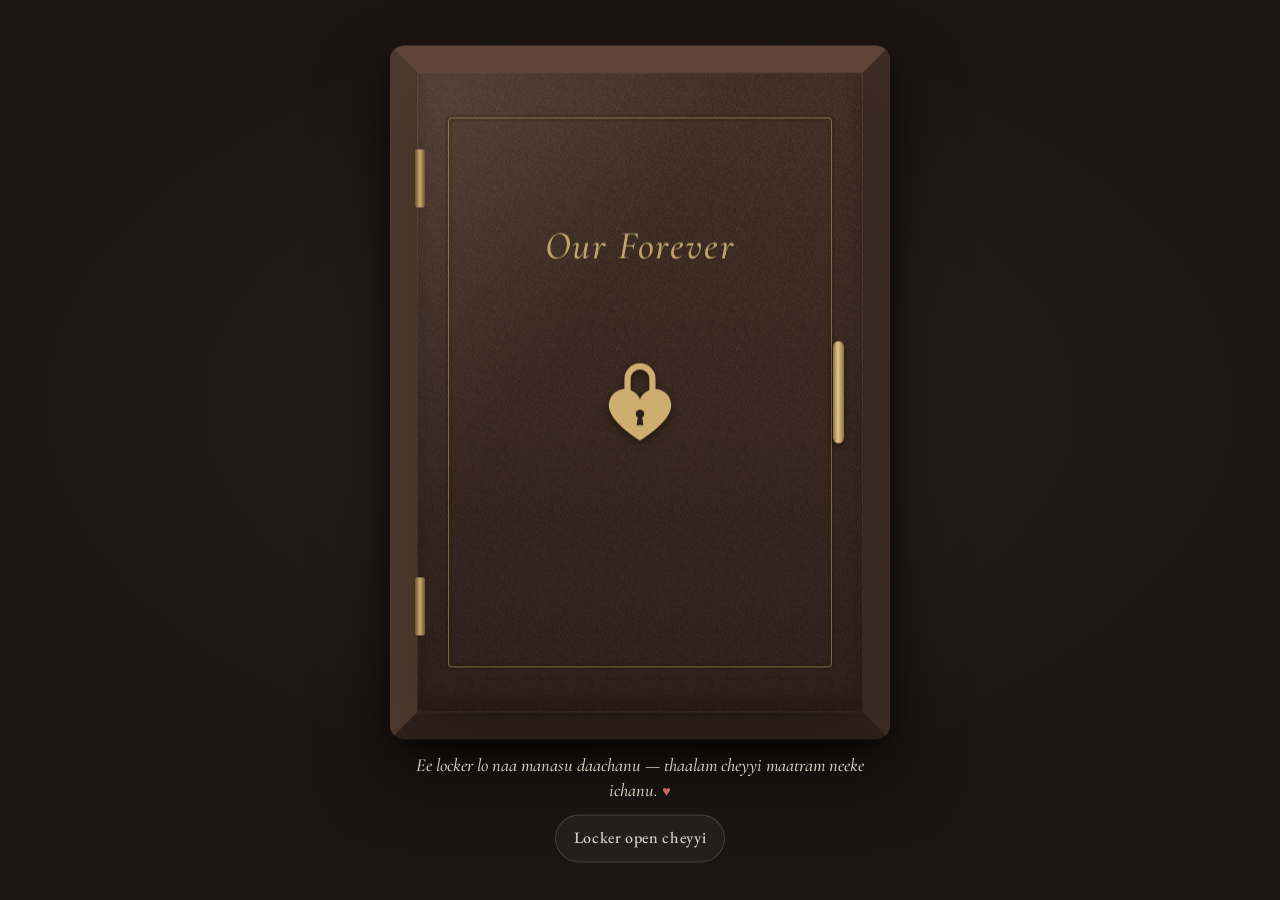
==== commit 4ec79c4f: "Use a smaller text size and tighter spacing so the book has fewer pages Co-Authored-By: Claude Opus " ====
--- a/index.html
+++ b/index.html
@@ -18,10 +18,10 @@
     <link rel="preconnect" href="https://fonts.googleapis.com">
     <link rel="preconnect" href="https://fonts.gstatic.com" crossorigin>
     <link href="https://fonts.googleapis.com/css2?family=Cormorant+Garamond:ital,wght@0,500;0,600;0,700;1,500;1,600&family=EB+Garamond:ital,wght@0,400;0,500;0,600;1,400;1,500;1,600&display=swap" rel="stylesheet">
-    <link rel="stylesheet" href="./style.css?v=62">
+    <link rel="stylesheet" href="./style.css?v=63">
     <script src="./sounds/recordings.js?v=48" defer></script>
     <script src="./book-sound.js?v=49" defer></script>
-    <script src="./script.js?v=58" defer></script>
+    <script src="./script.js?v=59" defer></script>
   </head>
   <body class="reader">
     <main class="desk" id="desk">
--- a/style.css
+++ b/style.css
@@ -221,7 +221,7 @@
   background-size: 160px 160px, auto;
   background-blend-mode: soft-light, normal;
   color: var(--ink);
-  font: 400 var(--fs) / 1.5 var(--serif);
+  font: 400 var(--fs) / 1.45 var(--serif);
   font-kerning: normal;
   font-variant-ligatures: common-ligatures;
   text-rendering: optimizeLegibility;
@@ -270,7 +270,7 @@
 .page--overflow .page-text { overflow-y: auto; overscroll-behavior: contain; touch-action: pan-y; }
 
 .page-text > :first-child { margin-top: 0; }
-.page p { margin: 0 0 .62em; text-wrap: pretty; }
+.page p { margin: 0 0 .5em; text-wrap: pretty; }
 .page em { font-style: italic; }
 
 .heart {
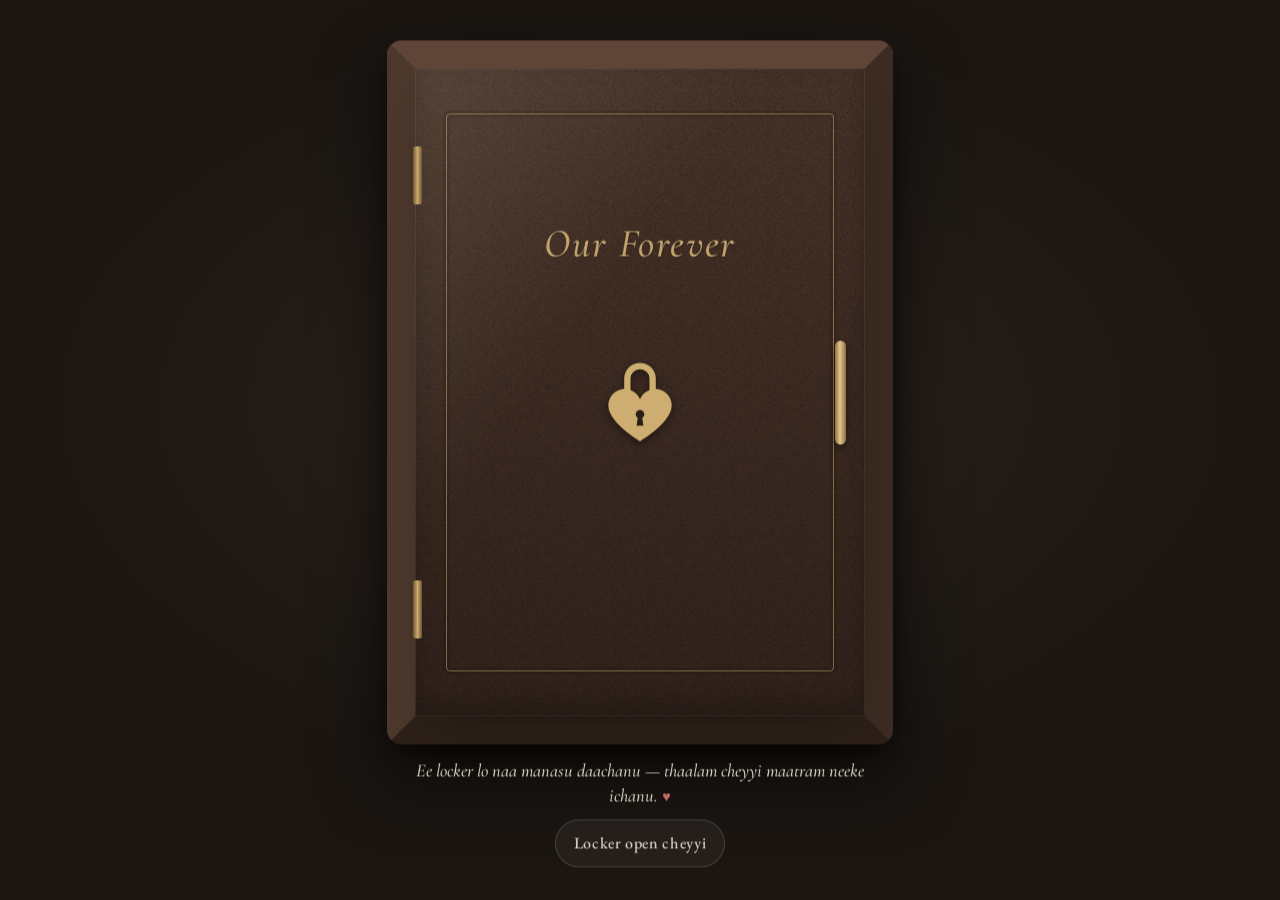
==== commit 28c5e33e: "Replace the page buttons with book gestures and a short tutorial The Back, page-number and Next butt" ====
--- a/index.html
+++ b/index.html
@@ -18,10 +18,10 @@
     <link rel="preconnect" href="https://fonts.googleapis.com">
     <link rel="preconnect" href="https://fonts.gstatic.com" crossorigin>
     <link href="https://fonts.googleapis.com/css2?family=Cormorant+Garamond:ital,wght@0,500;0,600;0,700;1,500;1,600&family=EB+Garamond:ital,wght@0,400;0,500;0,600;1,400;1,500;1,600&display=swap" rel="stylesheet">
-    <link rel="stylesheet" href="./style.css?v=63">
+    <link rel="stylesheet" href="./style.css?v=64">
     <script src="./sounds/recordings.js?v=48" defer></script>
     <script src="./book-sound.js?v=49" defer></script>
-    <script src="./script.js?v=59" defer></script>
+    <script src="./script.js?v=60" defer></script>
   </head>
   <body class="reader">
     <main class="desk" id="desk">
@@ -55,15 +55,11 @@
       </div>
     </main>
 
-    <nav class="book-controls" id="book-controls" aria-label="Book navigation">
-      <button class="control control--prev" id="book-previous" type="button" aria-label="Previous page">
-        <span aria-hidden="true">‹</span><span class="control-label">Back</span>
-      </button>
-      <button class="control control--contents" id="book-contents" type="button" aria-label="Go to table of contents">
-        <span class="control-progress" id="book-progress" aria-live="polite">Cover</span>
-      </button>
-      <button class="control control--next" id="book-next" type="button" aria-label="Next page">
-        <span class="control-label">Next</span><span aria-hidden="true">›</span>
+    <!-- No page buttons: the pages turn like a real book (swipe, drag a
+         corner, or tap a page edge). Only quiet reading options stay here. -->
+    <nav class="book-controls" id="book-controls" aria-label="Reading options">
+      <button class="control control--icon" id="book-help" type="button" aria-label="How to turn the pages">
+        <span aria-hidden="true">?</span>
       </button>
       <button class="control control--sound" id="book-sound" type="button" aria-pressed="true" aria-label="Turn page sounds off" hidden>
         <span class="sound-icon" aria-hidden="true">♪</span>
@@ -72,6 +68,22 @@
         <span aria-hidden="true">⤢</span>
       </button>
     </nav>
+
+    <div class="tutorial" id="tutorial" role="dialog" aria-modal="true" aria-labelledby="tutorial-title" hidden>
+      <div class="tutorial-card">
+        <div class="tutorial-demo" aria-hidden="true">
+          <div class="tutorial-sheet"><span class="tutorial-fold"></span></div>
+          <span class="tutorial-hand">👆</span>
+        </div>
+        <h2 class="tutorial-title" id="tutorial-title">Ee book ela chadavali?</h2>
+        <ul class="tutorial-steps">
+          <li><strong>Next page:</strong> page ni right nunchi left ki swipe cheyyi — leda page right edge ni tap cheyyi.</li>
+          <li><strong>Previous page:</strong> left nunchi right ki swipe cheyyi — leda left edge ni tap cheyyi.</li>
+          <li class="tutorial-desktop"><strong>Computer lo:</strong> page corner ni pattukoni laagu, leda ← → keys vaadu.</li>
+        </ul>
+        <button class="tutorial-close" id="tutorial-close" type="button">Sare, chaduvutha&nbsp;♥</button>
+      </div>
+    </div>
 
     <div class="install-tip" id="install-tip" role="dialog" aria-modal="true" aria-labelledby="install-tip-title" hidden>
       <div class="install-tip-card">
@@ -182,7 +194,7 @@
         </header>
         <p class="aside promise-intro">Pelli lo agni chuttu manam kalisi 7 adugulu vestham. Prathi adugu ki oka promise ivvali ani naa heart cheppindhi — ivi naa 7 promises, neeku maatrame.</p>
         <p class="note">Ee letter lo ekkadaina spelling mistakes kanipisthe — naa feelings speed ni naa typing speed catch cheyyalekapoyindhi anukoo. <span class="emoji">😄</span></p>
-        <h3 class="part-title" id="letter-santhosham" data-keep-next><span class="part-numeral">I</span>Needaga, Thoduga</h3>
+        <h3 class="part-title" id="letter-santhosham" data-break="before" data-keep-next><span class="part-numeral">I</span>Needaga, Thoduga</h3>
         <p class="salutation" data-keep-next><strong>Na Muddula Pellam,&nbsp;<span class="heart" aria-hidden="true">♥</span></strong></p>
         <p class="dropcap">Inkoddi rojullo manam iddaram oka journey start chesthunnam — ticket okkate, seats rendu, destination forever. Aa first step veyyakamundhu, naa heart lo daachukunna konni maatalu neeku cheppali.</p>
         <p>Weather report la promise cheyyalenu — "prathi roju sunshine, storms zero" ani. Misunderstandings, money tensions, bhaadhyathalu, expect cheyyani twists — anni ravachu.</p>
--- a/style.css
+++ b/style.css
@@ -27,7 +27,7 @@
   --desk: #1b1612;
   --serif: "EB Garamond", "Garamond", "Iowan Old Style", Georgia, serif;
   --display: "Cormorant Garamond", "EB Garamond", Georgia, serif;
-  --controls-h: calc(64px + env(safe-area-inset-bottom, 0px));
+  --controls-h: calc(52px + env(safe-area-inset-bottom, 0px));
   --grain: url("data:image/svg+xml,%3Csvg xmlns='http://www.w3.org/2000/svg' width='160' height='160'%3E%3Cfilter id='n'%3E%3CfeTurbulence type='fractalNoise' baseFrequency='.85' numOctaves='3' stitchTiles='stitch'/%3E%3CfeColorMatrix values='0 0 0 0 .35 0 0 0 0 .27 0 0 0 0 .18 0 0 0 .55 0'/%3E%3C/filter%3E%3Crect width='160' height='160' filter='url(%23n)'/%3E%3C/svg%3E");
   --cloth: url("data:image/svg+xml,%3Csvg xmlns='http://www.w3.org/2000/svg' width='120' height='120'%3E%3Cfilter id='c'%3E%3CfeTurbulence type='fractalNoise' baseFrequency='1.6 .9' numOctaves='2' stitchTiles='stitch'/%3E%3CfeColorMatrix values='0 0 0 0 0 0 0 0 0 0 0 0 0 0 0 0 0 0 .5 0'/%3E%3C/filter%3E%3Crect width='120' height='120' filter='url(%23c)'/%3E%3C/svg%3E");
 
@@ -593,9 +593,13 @@
 .control:hover:not(:disabled) { background: rgba(243, 235, 221, .11); border-color: rgba(243, 235, 221, .3); }
 .control:disabled { opacity: .3; cursor: default; }
 .control span[aria-hidden="true"] { font-size: 1.35em; line-height: .8; }
-.control--contents { width: 12.5rem; border-color: transparent; background: transparent; font-variant-numeric: oldstyle-nums; color: rgba(243, 235, 221, .7); }
-.control--fullscreen,
-.control--sound { padding: 0; width: 48px; }
+/* Quiet round icons: help, sound, full screen. */
+.control--icon, .control--fullscreen, .control--sound {
+  width: 40px; min-width: 40px; min-height: 40px; padding: 0;
+  border-color: rgba(243, 235, 221, .1); background: transparent;
+  color: rgba(243, 235, 221, .55); font-size: .95rem;
+}
+.control--icon span[aria-hidden="true"] { font-size: 1.05em; }
 .sound-icon { position: relative; font-size: 1.2em; line-height: 1; }
 /* Muted: a fine diagonal stroke through the note. */
 .control--sound.is-muted { color: rgba(243, 235, 221, .45); }
@@ -614,13 +618,8 @@
 .page :focus-visible { outline-color: var(--accent); }
 
 @media (max-width: 600px) {
-  .book-controls { justify-content: space-between; }
-  .control--prev, .control--next { min-width: 5.4rem; padding: 0 .9rem; }
-  .control--sound { width: 44px; min-width: 44px; }
-  .control--contents { width: auto; min-width: 0; flex: 1; padding: 0 .3rem; font-size: .92rem; }
   .control--fullscreen { display: none; }
-  .is-iphone-safari .control--fullscreen { display: inline-flex; width: 44px; min-width: 44px; }
-  .is-iphone-safari .control--prev, .is-iphone-safari .control--next { min-width: 4.6rem; padding: 0 .75rem; }
+  .is-iphone-safari .control--fullscreen { display: inline-flex; }
 }
 
 /* iPhone: how to read in full screen (Add to Home Screen). */
@@ -881,3 +880,95 @@
 .locker-intro .locker-note-start { display: block; }
 
 .proposal-lead { text-align: center; font-style: italic; color: var(--ink-soft); margin-bottom: .6em !important; }
+
+/* 10. Tutorial ---------------------------------------------------------- */
+.tutorial {
+  position: fixed;
+  inset: 0;
+  z-index: 25;
+  display: grid;
+  place-items: center;
+  padding: max(16px, env(safe-area-inset-top, 0px)) 16px max(16px, env(safe-area-inset-bottom, 0px));
+  background: rgba(15, 11, 8, .6);
+  animation: tutorialIn .45s ease both;
+}
+@keyframes tutorialIn { from { opacity: 0; } }
+.tutorial-card {
+  width: min(23rem, 100%);
+  padding: 1.4rem 1.4rem 1.2rem;
+  border-radius: 4px;
+  background: var(--grain), var(--paper);
+  background-size: 160px 160px, auto;
+  background-blend-mode: soft-light, normal;
+  box-shadow: 0 24px 60px rgba(0, 0, 0, .55);
+  color: var(--ink);
+  font: 400 1rem / 1.5 var(--serif);
+}
+.tutorial-title { margin: .2rem 0 .7rem; color: #342b23; font: 600 1.45rem / 1.15 var(--display); text-align: center; }
+.tutorial-steps { margin: 0 0 1.1rem; padding: 0; list-style: none; }
+.tutorial-steps li { margin: 0 0 .55rem; padding-left: 1.2em; text-indent: -1.2em; }
+.tutorial-steps li::before { display: inline-block; width: 1.2em; text-indent: 0; color: var(--accent); content: "♡"; }
+.tutorial-steps strong { font-weight: 600; color: #342b23; }
+@media (hover: none), (pointer: coarse) { .tutorial-desktop { display: none; } }
+.tutorial-close {
+  display: block;
+  width: 100%;
+  min-height: 48px;
+  border: 1px solid var(--gold-deep);
+  border-radius: 3px;
+  background: #6d3b35;
+  color: var(--paper-hi);
+  font: 500 1rem / 1 var(--serif);
+  cursor: pointer;
+}
+.tutorial-close:hover { background: #7c4640; }
+
+/* A small page whose corner keeps turning under a finger. */
+.tutorial-demo { position: relative; width: 120px; height: 104px; margin: 0 auto .4rem; }
+.tutorial-sheet {
+  position: absolute;
+  inset: 4px 22px 14px;
+  overflow: hidden;
+  border-radius: 2px 4px 4px 2px;
+  background: linear-gradient(90deg, #e6dccb, var(--paper-hi) 14%, var(--paper));
+  box-shadow: 0 4px 10px rgba(40, 25, 12, .25), inset 0 0 0 1px rgba(64, 56, 47, .12);
+}
+.tutorial-sheet::before {                    /* lines of text */
+  position: absolute;
+  inset: 14px 10px 14px;
+  background: repeating-linear-gradient(transparent 0 7px, rgba(64, 56, 47, .18) 7px 8px);
+  content: "";
+}
+.tutorial-fold {
+  position: absolute;
+  right: 0;
+  bottom: 0;
+  width: 0;
+  height: 0;
+  background: linear-gradient(135deg, #d9ccb4 0%, #fbf7ef 48%, rgba(0, 0, 0, 0) 50%);
+  box-shadow: -2px -2px 6px rgba(40, 25, 12, .18);
+  animation: tutorialFold 2.6s ease-in-out infinite;
+}
+.tutorial-hand {
+  position: absolute;
+  right: 6px;
+  bottom: 0;
+  font-size: 26px;
+  line-height: 1;
+  animation: tutorialHand 2.6s ease-in-out infinite;
+}
+@keyframes tutorialFold {
+  0%, 12% { width: 0; height: 0; }
+  55%, 70% { width: 60px; height: 60px; }
+  100% { width: 0; height: 0; }
+}
+@keyframes tutorialHand {
+  0%, 12% { translate: 0 0; opacity: 0; }
+  20% { opacity: 1; }
+  55%, 70% { translate: -46px -38px; opacity: 1; }
+  90%, 100% { translate: -46px -38px; opacity: 0; }
+}
+@media (prefers-reduced-motion: reduce) {
+  .tutorial-fold { animation: none; width: 40px; height: 40px; }
+  .tutorial-hand { animation: none; translate: -30px -24px; }
+}
